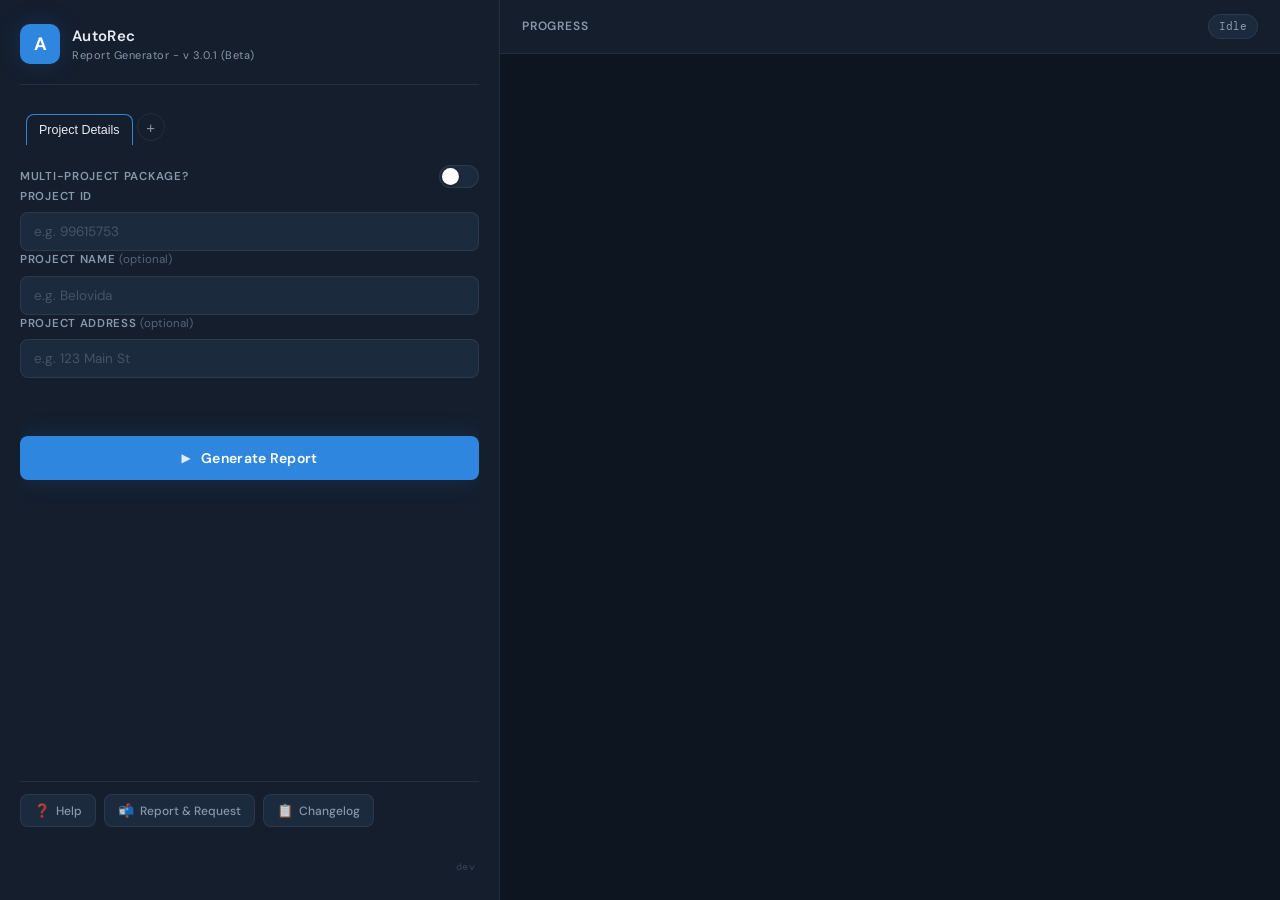
==== web/landing/templates/index.html @ 10f7d0a0 "Upload files - pt1 - V3 beta first deploy" ====
<!-- This is index.html -->

<!DOCTYPE html>
<html lang="en">
<head>
    <title>AutoRec Report Generator v2.5.0</title>
    <link rel="preconnect" href="https://fonts.googleapis.com">
    <link rel="preconnect" href="https://fonts.gstatic.com" crossorigin>
    <link href="https://fonts.googleapis.com/css2?family=DM+Sans:wght@300;400;500;600&family=DM+Mono:wght@400;500&display=swap" rel="stylesheet">
    <link rel="stylesheet" href="/static/style.css">
    <style>
        .field-hint {
            font-size: 11px;
            color: var(--muted);
            line-height: 1.5;
            margin-top: -2px;
        }

        /* ── Sidebar widened to accommodate tabs + measure fields ── */
        .sidebar.wide {
            width: 500px;
            min-width: 360px;
            overflow: hidden;
        }
        .sidebar.wide .brand,
        .sidebar.wide .util-btn-row,
        .sidebar.wide .dev-btn-wrap {
            flex-shrink: 0;
        }
        .sidebar.wide .form-card {
            flex: 1;
            min-height: 0;
            overflow-y: auto;
        }

        /* ── Tab strip ── */
        .tab-strip {
            flex-shrink: 0;
            min-height: 40px;
            position: sticky;
            top: 0;
            z-index: 5;
            display: flex;
            align-items: flex-end;
            gap: 4px;
            padding: 0 6px;
            overflow-x: auto;
            scrollbar-width: thin;
        }
        .tab {
            flex-shrink: 0;
            display: inline-flex;
            align-items: center;
            gap: 6px;
            background: var(--surface-2);
            border: 1px solid var(--border);
            border-bottom: none;
            border-radius: 8px 8px 0 0;
            padding: 8px 12px;
            font-size: 12.5px;
            font-weight: 500;
            color: var(--muted);
            cursor: pointer;
            white-space: nowrap;
            transition: background 0.15s, color 0.15s;
        }
        .tab:hover { color: var(--text); }
        .tab.active {
            background: var(--surface-1, #fff0);
            color: var(--text);
            border-color: var(--accent);
            border-bottom: 1px solid transparent;
            margin-bottom: -1px;
        }
        .tab-close {
            display: inline-flex;
            align-items: center;
            justify-content: center;
            width: 14px;
            height: 14px;
            border-radius: 50%;
            font-size: 10px;
            opacity: 0.6;
        }
        .tab-close:hover { opacity: 1; background: rgba(255,255,255,0.15); }
        .tab-add {
            display: inline-flex;
            align-items: center;
            justify-content: center;
            width: 28px;
            height: 28px;
            margin-bottom: 4px;
            border-radius: 50%;
            border: 1px solid var(--border);
            background: transparent;
            color: var(--muted);
            font-size: 15px;
            cursor: pointer;
            flex-shrink: 0;
            transition: background 0.15s, color 0.15s;
        }
        .tab-add:hover { background: var(--surface-2); color: var(--text); }

        /* ── Tab panels ── */
        .tab-panel { display: none; }
        .tab-panel.active { display: block; }

        /* ── Minimalist toggle switch (settings-style) ── */
        .field-group.switch-group {
            flex-direction: row;
            align-items: center;
            justify-content: space-between;
            gap: 14px;
        }
        .switch-group-text {
            display: flex;
            flex-direction: column;
            gap: 3px;
            min-width: 0;
        }
        .switch {
            position: relative;
            display: inline-block;
            width: 40px;
            height: 23px;
            flex-shrink: 0;
        }
        .switch input {
            opacity: 0;
            width: 0;
            height: 0;
            position: absolute;
        }
        .switch-slider {
            position: absolute;
            inset: 0;
            background: var(--surface-2);
            border: 1px solid var(--border);
            border-radius: 24px;
            cursor: pointer;
            transition: background 0.2s ease, border-color 0.2s ease;
        }
        .switch-slider::before {
            content: "";
            position: absolute;
            height: 17px;
            width: 17px;
            left: 2px;
            top: 2px;
            background: #fff;
            border-radius: 50%;
            transition: transform 0.2s cubic-bezier(.4,0,.2,1);
            box-shadow: 0 1px 3px rgba(0,0,0,0.35);
        }
        .switch input:checked + .switch-slider {
            background: var(--accent);
            border-color: var(--accent);
        }
        .switch input:checked + .switch-slider::before {
            transform: translateX(17px);
        }
        .switch input:focus-visible + .switch-slider {
            box-shadow: 0 0 0 3px rgba(46,134,222,0.25);
        }

        .measure-select {
            width: 100%;
        }
        .measure-fields {
            margin-top: 4px;
            padding-top: 10px;
            border-top: 1px dashed var(--border);
        }
        .coming-soon {
            font-size: 13px;
            color: var(--muted);
            padding: 10px 0;
        }

        /* ── Tag Builder (generic, used by any tag-builder container) ── */
        .tag-builder {
            display: flex;
            flex-wrap: wrap;
            align-items: center;
            gap: 7px;
            background: var(--surface-2);
            border: 1px solid var(--border);
            border-radius: var(--radius-sm);
            padding: 8px 10px;
            min-height: 42px;
            cursor: text;
            transition: border-color 0.2s, box-shadow 0.2s;
        }
        .tag-builder:focus-within {
            border-color: var(--accent);
            box-shadow: 0 0 0 3px rgba(46,134,222,0.15);
        }
        .tag-input {
            background: transparent;
            border: none;
            outline: none;
            color: var(--text);
            font-family: var(--font-main);
            font-size: 13.5px;
            flex: 1;
            min-width: 140px;
            padding: 2px 2px;
        }
        .tag-input::placeholder { color: #445566; }

        /* Pills */
        .tag-pill {
            display: inline-flex;
            align-items: center;
            gap: 5px;
            background: rgba(155, 89, 182, 0.18);
            border: 1px solid rgba(155, 89, 182, 0.4);
            color: #c39bd3;
            font-size: 12px;
            font-weight: 500;
            padding: 3px 9px 3px 10px;
            border-radius: 20px;
            white-space: nowrap;
            user-select: none;
            transition: background 0.15s, border-color 0.15s;
        }
        .tag-pill:hover {
            background: rgba(155, 89, 182, 0.28);
            border-color: rgba(155, 89, 182, 0.65);
        }
        .tag-pill-x {
            display: inline-flex;
            align-items: center;
            justify-content: center;
            width: 14px;
            height: 14px;
            border-radius: 50%;
            font-size: 11px;
            line-height: 1;
            color: #a569bd;
            cursor: pointer;
            opacity: 0;
            transition: opacity 0.15s, background 0.15s, color 0.15s;
            flex-shrink: 0;
        }
        .tag-pill:hover .tag-pill-x {
            opacity: 1;
        }
        .tag-pill-x:hover {
            background: rgba(155, 89, 182, 0.5);
            color: #f0e0f8;
        }

        /* ── Multi-project package ── */
        .project-pairs-wrap {
            margin-top: 4px;
        }
        .project-pairs-grid {
            display: grid;
            grid-template-columns: 1fr 1fr;
            gap: 8px 10px;
            margin-bottom: 8px;
        }
        .project-pairs-header {
            display: contents;
        }
        .project-pairs-header span {
            font-size: 11px;
            font-weight: 500;
            color: var(--muted);
            text-transform: uppercase;
            letter-spacing: 0.04em;
        }
        .project-pair-row {
            display: contents;
        }
        #projectPairRows {
            display: contents;
        }
        .project-pair-row .field-input {
            width: 100%;
        }
        .add-project-btn {
            width: 100%;
            margin-top: 4px;
            padding: 8px 12px;
            font-size: 12.5px;
            font-weight: 500;
            color: var(--muted);
            background: transparent;
            border: 1px dashed var(--border);
            border-radius: var(--radius-sm);
            cursor: pointer;
            transition: background 0.15s, color 0.15s, border-color 0.15s;
        }
        .add-project-btn:hover {
            background: var(--surface-2);
            color: var(--text);
            border-color: var(--accent);
        }
        .project-checklist {
            display: flex;
            flex-direction: column;
            gap: 6px;
            margin-top: 6px;
        }
        .project-checklist label {
            display: flex;
            align-items: center;
            gap: 8px;
            font-size: 13px;
            color: var(--text);
            cursor: pointer;
        }
        .applicable-projects-section {
            margin-top: 12px;
            padding-top: 12px;
            border-top: 1px dashed var(--border);
        }
    </style>
</head>
<body>

<div class="app-shell">

    <!-- SIDEBAR -->
    <aside class="sidebar wide">
        <div class="brand">
            <div class="brand-icon">A</div>
            <div class="brand-text">
                <span class="brand-name">AutoRec</span>
                <span class="brand-sub">Report Generator - v 3.0.1 (Beta)</span>
            </div>
        </div>

        <!-- TAB STRIP -->
        <div class="tab-strip" id="tabStrip">
            <button class="tab active" id="projectTab" data-tab-id="project">
                <span class="tab-label">Project Details</span>
            </button>
            <!-- measure tabs injected here by tab-manager.js -->
            <button class="tab-add" id="tabAddBtn" title="Add another measure">+</button>
        </div>

        <div class="form-card">
            <div class="tab-panels" id="tabPanels">

                <!-- Project Details panel (fixed) -->
                <div class="tab-panel active" id="panel-project">
                    <div class="field-group switch-group">
                        <span class="field-label">Multi-project package?</span>
                        <label class="switch">
                            <input type="checkbox" id="switch-multiProject" class="switch-input" data-group="multiProject" />
                            <span class="switch-slider"></span>
                        </label>
                        <button type="button" class="toggle active" data-group="multiProject" data-value="No" hidden tabindex="-1"></button>
                        <button type="button" class="toggle" data-group="multiProject" data-value="Yes" hidden tabindex="-1"></button>
                    </div>
                    <div class="field-group" id="projectIdGroup">
                        <label class="field-label">Project ID</label>
                        <input id="projectId" class="field-input" placeholder="e.g. 99615753" autocomplete="off" />
                    </div>
                    <div class="field-group">
                        <label class="field-label" id="projectNameLabel">Project Name <span class="optional">(optional)</span></label>
                        <input id="projectName" class="field-input" placeholder="e.g. Belovida" autocomplete="off" />
                    </div>
                    <div class="field-group">
                        <label class="field-label">Project Address <span class="optional">(optional)</span></label>
                        <input id="projectAddress" class="field-input" placeholder="e.g. 123 Main St" autocomplete="off" />
                    </div>
                    <div class="project-pairs-wrap" id="projectPairsWrap" style="display:none;">
                        <div class="project-pairs-grid" id="projectPairsGrid">
                            <div class="project-pairs-header">
                                <span>Project ID</span>
                                <span>Project Nickname</span>
                            </div>
                            <div id="projectPairRows"></div>
                        </div>
                        <button type="button" class="add-project-btn" id="addProjectBtn">+ Add New Project</button>
                    </div>
                </div>

                <!-- measure tab panels injected here by tab-manager.js -->
            </div>

            <div id="error" class="error-msg" aria-live="polite"></div>

            <button id="generateBtn" class="generate-btn">
                <span class="btn-icon">▶</span>
                <span class="btn-label">Generate Report</span>
            </button>

        </div>
        <div class="util-btn-row">
            <button class="util-btn" id="helpBtn">
                <span class="util-icon">❓</span> Help
            </button>
            <button class="util-btn" id="rnrBtn">
                <span class="util-icon">📬</span> Report &amp; Request
            </button>
            <button class="util-btn" id="changelogBtn">
                <span class="util-icon">📋</span> Changelog
            </button>
        </div>
        <div class="dev-btn-wrap">
            <button class="dev-btn" id="devBtn">dev</button>
        </div>
    </aside>

    <!-- MAIN PANEL -->
    <main class="main-panel">
        <div class="terminal-header">
            <span class="terminal-title">Progress</span>
            <span class="terminal-status" id="terminalStatus">Idle</span>
        </div>
        <pre id="terminal" class="terminal"></pre>

        <div id="reportActions" class="report-actions" style="display:none;">
            <button class="action-btn primary" id="openReportBtn">
                ↗ Open Report
            </button>
        </div>
    </main>

</div>

<!-- ============================================================
     OVERLAY HTML
     ============================================================ -->

<!-- ════════════════════════════════════════
     HELP OVERLAY
     ════════════════════════════════════════ -->
<div class="overlay-backdrop" id="helpOverlay">
    <div class="overlay-panel">
        <div class="overlay-header">
            <button class="overlay-back-btn" id="helpBackBtn" style="display:none;" title="Back">&#8592;</button>
            <span class="overlay-title" id="helpTitle">Help</span>
            <button class="overlay-close-btn" id="helpCloseBtn" title="Close">&#x2715;</button>
        </div>
        <div class="overlay-body">

            <!-- Screen 0: Hub -->
            <div class="overlay-screen active" id="helpHub">
                <div class="hub-btn-grid">
                    <button class="hub-btn" id="goFaqBtn">
                        <div class="hub-btn-icon">💬</div>
                        <div class="hub-btn-label">Frequently Asked Questions</div>
                        <div class="hub-btn-desc">Quick answers to the most common questions about this tool.</div>
                    </button>
                    <button class="hub-btn" id="goHowToBtn">
                        <div class="hub-btn-icon">🖼</div>
                        <div class="hub-btn-label">How to Use This Program</div>
                        <div class="hub-btn-desc">A visual step-by-step walkthrough with example screenshots.</div>
                    </button>
                </div>
            </div>

            <!-- Screen 1: FAQ -->
            <div class="overlay-screen" id="helpFaq">
                <div id="faqList"></div>
                <div class="faq-footer-note">
                    Still have questions? Check the How-To walkthrough, it answers a lot of edge cases. If you're still struggling, use the <strong>Report &amp; Request</strong> button to report the issue, or contact me directly at kylieblusinc@gmail.com.
                </div>
            </div>

            <!-- Screen 2: How To -->
            <div class="overlay-screen" id="helpHowTo">
                <div class="carousel-wrap">
                    <div class="carousel-track" id="carouselTrack"></div>
                </div>
                <div class="carousel-arrow-row">
                    <button class="carousel-arrow" id="carouselPrev">&#8592;</button>
                    <div class="carousel-dots" id="carouselDots"></div>
                    <button class="carousel-arrow" id="carouselNext">&#8594;</button>
                </div>
            </div>

        </div>
    </div>
</div>


<!-- ════════════════════════════════════════
     REPORT & REQUEST OVERLAY
     ════════════════════════════════════════ -->
<div class="overlay-backdrop" id="rnrOverlay">
    <div class="overlay-panel">
        <div class="overlay-header">
            <span class="overlay-title">Report &amp; Request</span>
            <button class="overlay-close-btn" id="rnrCloseBtn" title="Close">&#x2715;</button>
        </div>
        <div class="overlay-body">

            <!-- Normal form screen -->
            <div class="overlay-screen active" id="rnrForm">
                <p class="rnr-intro">
                    Found a bug, have a feature request, or want to share feedback? Fill out the form below and I'll check it out. Please be as descriptive as possible — the more context you provide, the faster I can get it taken care of.
                </p>
                <textarea class="rnr-textarea" id="rnrMessage" placeholder="Describe the issue or request in detail…"></textarea>
                <div class="rnr-bottom-row">
                    <input class="rnr-submitter field-input" id="rnrSubmitter" placeholder="Submitted by:" autocomplete="off" />
                    <button class="rnr-submit-btn" id="rnrSubmitBtn">Submit</button>
                </div>
                <div class="rnr-error" id="rnrError"></div>
                <p class="rnr-fine-print">If you want to get ahold of me faster or send additional context like screenshots, shoot me an email at kylieblusinc@gmail.com</p>
            </div>

            <!-- Success screen -->
            <div class="overlay-screen" id="rnrSuccess">
                <div class="rnr-success-msg">
                    <div class="rnr-success-icon">✅</div>
                    <div class="rnr-success-text">Submission received!</div>
                    <div class="rnr-success-sub">Your report has been logged. Thanks for taking the time to reach out.</div>
                </div>
            </div>

        </div>
    </div>
</div>


<!-- ════════════════════════════════════════
     CHANGELOG OVERLAY
     ════════════════════════════════════════ -->
<div class="overlay-backdrop" id="changelogOverlay">
    <div class="overlay-panel">
        <div class="overlay-header">
            <span class="overlay-title">📋 Changelog</span>
            <button class="overlay-close-btn" id="changelogCloseBtn" title="Close">&#x2715;</button>
        </div>
        <div class="overlay-body">
            <div id="changelogContent" class="changelog-body">Loading…</div>
        </div>
    </div>
</div>


<!-- ════════════════════════════════════════
     DEV ACCESS OVERLAY
     ════════════════════════════════════════ -->
<div class="overlay-backdrop" id="devOverlay">
    <div class="overlay-panel">
        <div class="overlay-header">
            <button class="overlay-back-btn" id="devBackBtn" style="display:none;" title="Back">&#8592;</button>
            <span class="overlay-title" id="devTitle">Developer Access</span>
            <button class="overlay-close-btn" id="devCloseBtn" title="Close">&#x2715;</button>
        </div>
        <div class="overlay-body">

            <!-- Screen 0: Password -->
            <div class="overlay-screen active" id="devPwScreen">
                <div class="dev-pw-wrap">
                    <p class="dev-pw-label">This area is for developer use. Enter the developer password to continue.</p>
                    <div class="dev-pw-row">
                        <input type="password" class="dev-pw-input" id="devPwInput" placeholder="••••••••" autocomplete="off" />
                        <button class="dev-pw-btn" id="devPwSubmit">Unlock</button>
                    </div>
                    <div class="dev-pw-error" id="devPwError"></div>
                </div>
            </div>

            <!-- Screen 1: Hub -->
            <div class="overlay-screen" id="devHub">
                <div class="dev-hub-grid">
                    <button class="hub-btn" id="goUsageLogsBtn">
                        <div class="hub-btn-icon">📈</div>
                        <div class="hub-btn-label">Usage Logs</div>
                        <div class="hub-btn-desc">View and edit the application usage log file.</div>
                    </button>
                    <button class="hub-btn" id="goDevRnrBtn">
                        <div class="hub-btn-icon">📬</div>
                        <div class="hub-btn-label">Reports &amp; Requests</div>
                        <div class="hub-btn-desc">View and edit all submitted user reports.</div>
                    </button>
                </div>
            </div>

            <!-- Screen 2: Usage Logs editor -->
            <div class="overlay-screen" id="devUsageLogs">
                <textarea class="dev-edit-area" id="devUsageLogsArea" spellcheck="false"></textarea>
                <div class="dev-save-note">Changes are saved to the server when you click Save or navigate away.</div>
                <div style="display:flex;align-items:center;margin-top:10px;">
                    <button class="dev-save-btn" id="devSaveUsage">Save</button>
                    <span class="dev-saved-flash" id="devSaveUsageFlash">Saved ✓</span>
                </div>
            </div>

            <!-- Screen 3: Reports & Requests editor -->
            <div class="overlay-screen" id="devRnrEditor">
                <textarea class="dev-edit-area" id="devRnrArea" spellcheck="false"></textarea>
                <div class="dev-save-note">Changes are saved to the server when you click Save or navigate away.</div>
                <div style="display:flex;align-items:center;margin-top:10px;">
                    <button class="dev-save-btn" id="devSaveRnr">Save</button>
                    <span class="dev-saved-flash" id="devSaveRnrFlash">Saved ✓</span>
                </div>
            </div>

        </div>
    </div>
</div>

<script src="scripts/constants/faq-data.js"></script>
<script src="scripts/constants/carousel-data.js"></script>
<script src="scripts/constants/dev-config.js"></script>
<script src="scripts/overlay-core.js"></script>
<script src="scripts/tag-builder.js"></script>
<script src="scripts/form-state.js"></script>
<script src="scripts/project-pairs.js"></script>
<script src="scripts/tab-manager.js"></script>
<script src="scripts/terminal.js"></script>
<script src="scripts/generate-report.js"></script>
<script src="scripts/help-overlay.js"></script>
<script src="scripts/rnr-overlay.js"></script>
<script src="scripts/changelog-overlay.js"></script>
<script src="scripts/dev-overlay.js"></script>

</body>
</html>
---- static/style.css ----
/* This is style.css */

/* ================================
   AQUAMIZER — DESIGN SYSTEM
   ================================ */

:root {
    --primary:    #0f1923;
    --primary-2:  #1a2d42;
    --accent:     #2e86de;
    --accent-dim: #1a5fa8;
    --success:    #10ac84;
    --danger:     #e74c3c;
    --warning:    #f39c12;
    --bg:         #0d1520;
    --surface:    #141e2d;
    --surface-2:  #1c2a3e;
    --border:     rgba(255,255,255,0.07);
    --text:       #e8edf4;
    --muted:      #8899aa;
    --font-main:  'DM Sans', system-ui, sans-serif;
    --font-mono:  'DM Mono', 'Courier New', monospace;
    --radius:     14px;
    --radius-sm:  8px;
    --shadow:     0 8px 32px rgba(0,0,0,0.4);
    --glow:       0 0 24px rgba(46,134,222,0.18);
}

*, *::before, *::after { box-sizing: border-box; margin: 0; padding: 0; }

html, body {
    height: 100%;
    font-family: var(--font-main);
    background: var(--bg);
    color: var(--text);
    font-size: 14px;
    line-height: 1.5;
    -webkit-font-smoothing: antialiased;
}

/* ================================
   APP SHELL
   ================================ */
.app-shell {
    display: flex;
    height: 100vh;
    overflow: hidden;
}

/* ================================
   SIDEBAR
   ================================ */
.sidebar {
    width: 340px;
    min-width: 300px;
    background: var(--surface);
    border-right: 1px solid var(--border);
    display: flex;
    flex-direction: column;
    overflow-y: auto;
    padding: 24px 20px;
    gap: 20px;
}

/* Brand */
.brand {
    display: flex;
    align-items: center;
    gap: 12px;
    padding-bottom: 20px;
    border-bottom: 1px solid var(--border);
}

.brand-icon {
    width: 40px; height: 40px;
    background: var(--accent);
    border-radius: 10px;
    display: flex; align-items: center; justify-content: center;
    font-size: 18px; font-weight: 700; color: white;
    box-shadow: var(--glow);
    flex-shrink: 0;
}

.brand-name {
    display: block;
    font-size: 15px;
    font-weight: 600;
    color: var(--text);
    letter-spacing: 0.3px;
}

.brand-sub {
    display: block;
    font-size: 11px;
    color: var(--muted);
    letter-spacing: 0.5px;
}

/* Form card */
.form-card {
    display: flex;
    flex-direction: column;
    gap: 18px;
    flex: 1;
}

/* Field groups */
.field-group {
    display: flex;
    flex-direction: column;
    gap: 7px;
}

.field-label {
    font-size: 11.5px;
    font-weight: 600;
    text-transform: uppercase;
    letter-spacing: 0.7px;
    color: var(--muted);
}

.optional {
    font-weight: 400;
    text-transform: none;
    letter-spacing: 0;
    color: #556677;
}

.field-input {
    background: var(--surface-2);
    border: 1px solid var(--border);
    border-radius: var(--radius-sm);
    color: var(--text);
    font-family: var(--font-main);
    font-size: 13.5px;
    padding: 10px 13px;
    outline: none;
    transition: border-color 0.2s, box-shadow 0.2s;
    width: 100%;
}

.field-input::placeholder { color: #445566; }

.field-input:focus {
    border-color: var(--accent);
    box-shadow: 0 0 0 3px rgba(46,134,222,0.15);
}

/* Toggle buttons */
.toggle-row {
    display: flex;
    gap: 8px;
    flex-wrap: wrap;
}

.toggle {
    padding: 8px 16px;
    border-radius: var(--radius-sm);
    border: 1px solid var(--border);
    background: var(--surface-2);
    color: var(--muted);
    cursor: pointer;
    font-family: var(--font-main);
    font-size: 13px;
    font-weight: 500;
    transition: all 0.18s ease;
    white-space: nowrap;
}

.toggle:hover {
    border-color: rgba(46,134,222,0.4);
    color: var(--text);
}

.toggle.active {
    background: var(--accent);
    border-color: var(--accent);
    color: white;
    box-shadow: var(--glow);
}

/* Bath grid */
.bath-grid {
    display: grid;
    grid-template-columns: 1fr 1fr;
    gap: 8px;
}

/* Error */
.error-msg {
    color: var(--danger);
    font-size: 12.5px;
    font-weight: 500;
    min-height: 18px;
}

/* Generate button */
.generate-btn {
    display: flex;
    align-items: center;
    justify-content: center;
    gap: 10px;
    width: 100%;
    padding: 13px;
    background: var(--accent);
    color: white;
    border: none;
    border-radius: var(--radius-sm);
    font-family: var(--font-main);
    font-size: 14px;
    font-weight: 600;
    cursor: pointer;
    transition: background 0.2s, transform 0.15s, box-shadow 0.2s;
    letter-spacing: 0.3px;
    margin-top: 4px;
    box-shadow: var(--glow);
}

.generate-btn:hover {
    background: var(--accent-dim);
    transform: translateY(-1px);
}

.generate-btn:active {
    transform: translateY(0);
}

.generate-btn:disabled {
    background: #2a3a4d;
    color: #556677;
    cursor: not-allowed;
    transform: none;
    box-shadow: none;
}

.btn-icon {
    font-size: 12px;
    opacity: 0.85;
}

/* ================================
   MAIN PANEL (TERMINAL)
   ================================ */
.main-panel {
    flex: 1;
    display: flex;
    flex-direction: column;
    background: var(--bg);
    overflow: hidden;
}

.terminal-header {
    display: flex;
    align-items: center;
    justify-content: space-between;
    padding: 14px 22px;
    background: var(--surface);
    border-bottom: 1px solid var(--border);
    flex-shrink: 0;
}

.terminal-title {
    font-size: 12px;
    font-weight: 600;
    text-transform: uppercase;
    letter-spacing: 0.8px;
    color: var(--muted);
}

.terminal-status {
    font-size: 11px;
    font-family: var(--font-mono);
    color: var(--muted);
    background: var(--surface-2);
    padding: 3px 10px;
    border-radius: 20px;
    border: 1px solid var(--border);
    transition: color 0.2s;
}

.terminal-status.running  { color: var(--warning); border-color: rgba(243,156,18,0.3); }
.terminal-status.success  { color: var(--success);  border-color: rgba(16,172,132,0.3); }
.terminal-status.error    { color: var(--danger);   border-color: rgba(231,76,60,0.3); }

.terminal {
    flex: 1;
    overflow-y: auto;
    padding: 20px 24px;
    font-family: var(--font-mono);
    font-size: 12.5px;
    line-height: 1.75;
    color: #a8c0d6;
    white-space: pre-wrap;
    word-break: break-word;
}

/* Colored terminal lines */
.terminal .line-error   { color: var(--danger); }
.terminal .line-success { color: var(--success); }
.terminal .line-warning { color: var(--warning); }
.terminal .line-section { color: var(--accent); font-weight: 500; }

/* Report actions bar */
.report-actions {
    padding: 16px 22px;
    background: var(--surface);
    border-top: 1px solid var(--border);
    display: flex;
    gap: 12px;
    flex-shrink: 0;
}

.action-btn {
    padding: 10px 22px;
    border-radius: var(--radius-sm);
    font-family: var(--font-main);
    font-size: 13px;
    font-weight: 600;
    border: none;
    cursor: pointer;
    transition: all 0.18s;
}

.action-btn.primary {
    background: var(--success);
    color: white;
}

.action-btn.primary:hover {
    background: #0d9472;
    transform: translateY(-1px);
}

/* ================================
   RESPONSIVE
   ================================ */
@media (max-width: 700px) {
    .app-shell { flex-direction: column; height: auto; }
    .sidebar { width: 100%; border-right: none; border-bottom: 1px solid var(--border); }
    .main-panel { height: 60vh; }
}

/* ================================
   OVERLAY SYSTEM — append to style.css
   ================================ */

/* Utility buttons row (bottom-left of sidebar) */
.util-btn-row {
    display: flex;
    gap: 8px;
    flex-wrap: wrap;
    padding-top: 12px;
    border-top: 1px solid var(--border);
    margin-top: auto;
}

.util-btn {
    padding: 7px 13px;
    border-radius: var(--radius-sm);
    border: 1px solid var(--border);
    background: var(--surface-2);
    color: var(--muted);
    cursor: pointer;
    font-family: var(--font-main);
    font-size: 12px;
    font-weight: 500;
    transition: all 0.18s ease;
    white-space: nowrap;
    display: flex;
    align-items: center;
    gap: 6px;
}

.util-btn:hover {
    border-color: rgba(46,134,222,0.4);
    color: var(--text);
    background: var(--primary-2);
}

.util-btn .util-icon {
    font-size: 13px;
    opacity: 0.8;
}

/* Dev access — subtle, tucked away */
.dev-btn-wrap {
    padding-top: 8px;
    text-align: right;
}

.dev-btn {
    background: none;
    border: none;
    color: #334455;
    font-family: var(--font-mono);
    font-size: 10px;
    cursor: pointer;
    padding: 2px 4px;
    border-radius: 4px;
    transition: color 0.2s;
    letter-spacing: 0.5px;
}

.dev-btn:hover {
    color: #556677;
}

/* ── Overlay backdrop ── */
.overlay-backdrop {
    position: fixed;
    inset: 0;
    background: rgba(5, 10, 18, 0.82);
    backdrop-filter: blur(6px);
    -webkit-backdrop-filter: blur(6px);
    z-index: 1000;
    display: flex;
    align-items: center;
    justify-content: center;
    opacity: 0;
    pointer-events: none;
    transition: opacity 0.22s ease;
}

.overlay-backdrop.open {
    opacity: 1;
    pointer-events: all;
}

/* ── Overlay panel ── */
.overlay-panel {
    background: var(--surface);
    border: 1px solid rgba(255,255,255,0.09);
    border-radius: 18px;
    box-shadow: 0 24px 80px rgba(0,0,0,0.6), var(--glow);
    width: 620px;
    max-width: calc(100vw - 32px);
    max-height: 82vh;
    display: flex;
    flex-direction: column;
    transform: translateY(18px) scale(0.97);
    transition: transform 0.24s cubic-bezier(.22,.68,0,1.2);
    overflow: hidden;
}

.overlay-backdrop.open .overlay-panel {
    transform: translateY(0) scale(1);
}

/* ── Overlay header ── */
.overlay-header {
    display: flex;
    align-items: center;
    padding: 18px 22px 14px;
    border-bottom: 1px solid var(--border);
    gap: 10px;
    flex-shrink: 0;
}

.overlay-back-btn {
    background: none;
    border: none;
    color: var(--muted);
    font-size: 18px;
    cursor: pointer;
    padding: 2px 6px;
    border-radius: 6px;
    line-height: 1;
    transition: color 0.15s, background 0.15s;
    flex-shrink: 0;
}

.overlay-back-btn:hover {
    color: var(--text);
    background: var(--surface-2);
}

.overlay-title {
    font-size: 15px;
    font-weight: 600;
    color: var(--text);
    flex: 1;
    letter-spacing: 0.2px;
}

.overlay-close-btn {
    background: none;
    border: none;
    color: var(--muted);
    font-size: 20px;
    cursor: pointer;
    padding: 2px 6px;
    border-radius: 6px;
    line-height: 1;
    transition: color 0.15s, background 0.15s;
    flex-shrink: 0;
}

.overlay-close-btn:hover {
    color: var(--danger);
    background: rgba(231,76,60,0.1);
}

/* ── Overlay body ── */
.overlay-body {
    flex: 1;
    overflow-y: auto;
    padding: 24px 24px;
}

.overlay-body::-webkit-scrollbar { width: 5px; }
.overlay-body::-webkit-scrollbar-track { background: transparent; }
.overlay-body::-webkit-scrollbar-thumb { background: var(--border); border-radius: 4px; }

/* ── Overlay footer ── */
.overlay-footer {
    padding: 12px 22px 16px;
    border-top: 1px solid var(--border);
    flex-shrink: 0;
}

/* ── Overlay "screen" pages (shown/hidden) ── */
.overlay-screen {
    display: none;
}
.overlay-screen.active {
    display: block;
}

/* ── Big selection buttons (Help hub) ── */
.hub-btn-grid {
    display: grid;
    grid-template-columns: 1fr 1fr;
    gap: 14px;
    margin-top: 4px;
}

.hub-btn {
    background: var(--surface-2);
    border: 1px solid var(--border);
    border-radius: 12px;
    padding: 22px 18px;
    cursor: pointer;
    font-family: var(--font-main);
    text-align: left;
    transition: all 0.18s ease;
    display: flex;
    flex-direction: column;
    gap: 8px;
}

.hub-btn:hover {
    border-color: rgba(46,134,222,0.45);
    background: var(--primary-2);
    transform: translateY(-2px);
    box-shadow: 0 8px 24px rgba(0,0,0,0.3);
}

.hub-btn-icon {
    font-size: 26px;
    line-height: 1;
}

.hub-btn-label {
    font-size: 14px;
    font-weight: 600;
    color: var(--text);
}

.hub-btn-desc {
    font-size: 11.5px;
    color: var(--muted);
    line-height: 1.5;
}

/* ── FAQ accordion ── */
.faq-item {
    border: 1px solid var(--border);
    border-radius: var(--radius-sm);
    margin-bottom: 8px;
    overflow: hidden;
    transition: border-color 0.15s;
}

.faq-item.open {
    border-color: rgba(46,134,222,0.35);
}

.faq-question {
    width: 100%;
    background: var(--surface-2);
    border: none;
    color: var(--text);
    font-family: var(--font-main);
    font-size: 13.5px;
    font-weight: 500;
    text-align: left;
    padding: 13px 16px;
    cursor: pointer;
    display: flex;
    justify-content: space-between;
    align-items: center;
    gap: 12px;
    transition: background 0.15s;
}

.faq-question:hover { background: var(--primary-2); }

.faq-chevron {
    font-size: 11px;
    color: var(--muted);
    transition: transform 0.2s;
    flex-shrink: 0;
}

.faq-item.open .faq-chevron {
    transform: rotate(180deg);
}

.faq-answer {
    font-size: 13px;
    color: var(--muted);
    line-height: 1.65;
    padding: 0 16px;
    max-height: 0;
    overflow: hidden;
    transition: max-height 0.25s ease, padding 0.2s;
}

.faq-item.open .faq-answer {
    padding: 12px 16px 14px;
    max-height: 300px;
}

.faq-footer-note {
    margin-top: 20px;
    font-size: 12px;
    color: var(--muted);
    line-height: 1.6;
    padding: 14px 16px;
    background: var(--surface-2);
    border-radius: var(--radius-sm);
    border: 1px solid var(--border);
}

/* ── Photo carousel ── */
.carousel-wrap {
    position: relative;
    width: 100%;
    aspect-ratio: 16/10;
    background: #0a1018;
    border-radius: 10px;
    overflow: hidden;
    border: 1px solid var(--border);
}

.carousel-track {
    display: flex;
    height: 100%;
    transition: transform 0.35s cubic-bezier(.4,0,.2,1);
}

.carousel-slide {
    flex-shrink: 0;
    width: 100%;
    height: 100%;
    display: flex;
    align-items: center;
    justify-content: center;
    background: var(--surface-2);
    font-size: 13px;
    color: var(--muted);
    flex-direction: column;
    gap: 10px;
    position: relative;
}

.carousel-slide img {
    width: 100%;
    height: 100%;
    object-fit: contain;
}

.carousel-slide-label {
    position: absolute;
    bottom: 10px;
    left: 50%;
    transform: translateX(-50%);
    background: rgba(0,0,0,0.55);
    color: #cdd8e8;
    font-size: 11px;
    padding: 4px 12px;
    border-radius: 20px;
    backdrop-filter: blur(4px);
    white-space: nowrap;
}

/* Arrows — outside the image area */
.carousel-arrow-row {
    display: flex;
    justify-content: space-between;
    align-items: center;
    margin-top: 12px;
    padding: 0 2px;
}

.carousel-arrow {
    background: var(--surface-2);
    border: 1px solid var(--border);
    color: var(--text);
    width: 36px; height: 36px;
    border-radius: 50%;
    font-size: 16px;
    cursor: pointer;
    display: flex; align-items: center; justify-content: center;
    transition: all 0.15s;
    flex-shrink: 0;
}

.carousel-arrow:hover {
    background: var(--accent);
    border-color: var(--accent);
    box-shadow: var(--glow);
}

.carousel-dots {
    display: flex;
    gap: 6px;
    align-items: center;
}

.carousel-dot {
    width: 7px; height: 7px;
    border-radius: 50%;
    background: var(--border);
    transition: background 0.2s, transform 0.2s;
    cursor: pointer;
}

.carousel-dot.active {
    background: var(--accent);
    transform: scale(1.25);
}

/* ── Report & Request ── */
.rnr-intro {
    font-size: 13px;
    color: var(--muted);
    line-height: 1.65;
    margin-bottom: 18px;
}

.rnr-textarea {
    width: 100%;
    min-height: 160px;
    background: var(--surface-2);
    border: 1px solid var(--border);
    border-radius: var(--radius-sm);
    color: var(--text);
    font-family: var(--font-main);
    font-size: 13px;
    padding: 12px 14px;
    resize: none;
    outline: none;
    transition: border-color 0.2s, box-shadow 0.2s;
    line-height: 1.6;
    overflow-y: auto;
}

.rnr-textarea:focus {
    border-color: var(--accent);
    box-shadow: 0 0 0 3px rgba(46,134,222,0.13);
}

.rnr-textarea::placeholder { color: #445566; }

.rnr-bottom-row {
    display: flex;
    align-items: center;
    gap: 10px;
    margin-top: 12px;
}

.rnr-submitter {
    flex: 1;
    background: var(--surface-2);
    border: 1px solid var(--border);
    border-radius: var(--radius-sm);
    color: var(--text);
    font-family: var(--font-main);
    font-size: 13px;
    padding: 10px 13px;
    outline: none;
    transition: border-color 0.2s, box-shadow 0.2s;
}

.rnr-submitter:focus {
    border-color: var(--accent);
    box-shadow: 0 0 0 3px rgba(46,134,222,0.13);
}

.rnr-submitter::placeholder { color: #445566; }

.rnr-submit-btn {
    padding: 10px 22px;
    background: var(--accent);
    border: none;
    border-radius: var(--radius-sm);
    color: white;
    font-family: var(--font-main);
    font-size: 13px;
    font-weight: 600;
    cursor: pointer;
    transition: background 0.18s, transform 0.15s;
    white-space: nowrap;
    box-shadow: var(--glow);
}

.rnr-submit-btn:hover {
    background: var(--accent-dim);
    transform: translateY(-1px);
}

.rnr-error {
    color: var(--danger);
    font-size: 12px;
    font-weight: 500;
    margin-top: 8px;
    min-height: 18px;
}

.rnr-fine-print {
    margin-top: 18px;
    font-size: 11px;
    color: #445566;
    line-height: 1.5;
}

.rnr-success-msg {
    text-align: center;
    padding: 32px 16px;
}

.rnr-success-icon {
    font-size: 40px;
    margin-bottom: 14px;
}

.rnr-success-text {
    font-size: 16px;
    font-weight: 600;
    color: var(--success);
    margin-bottom: 8px;
}

.rnr-success-sub {
    font-size: 13px;
    color: var(--muted);
}

/* ── Changelog ── */
.changelog-body {
    font-family: var(--font-mono);
    font-size: 12px;
    color: #a8c0d6;
    line-height: 1.8;
    white-space: pre-wrap;
    word-break: break-word;
}

.changelog-empty {
    font-size: 13px;
    color: var(--muted);
    text-align: center;
    padding: 32px;
}

/* ── Dev Access ── */
.dev-pw-wrap {
    display: flex;
    flex-direction: column;
    gap: 16px;
    padding: 8px 0;
}

.dev-pw-label {
    font-size: 13px;
    color: var(--muted);
    line-height: 1.6;
}

.dev-pw-row {
    display: flex;
    gap: 10px;
}

.dev-pw-input {
    flex: 1;
    background: var(--surface-2);
    border: 1px solid var(--border);
    border-radius: var(--radius-sm);
    color: var(--text);
    font-family: var(--font-mono);
    font-size: 14px;
    padding: 10px 13px;
    outline: none;
    transition: border-color 0.2s, box-shadow 0.2s;
    letter-spacing: 2px;
}

.dev-pw-input:focus {
    border-color: var(--accent);
    box-shadow: 0 0 0 3px rgba(46,134,222,0.13);
}

.dev-pw-btn {
    padding: 10px 20px;
    background: var(--accent);
    border: none;
    border-radius: var(--radius-sm);
    color: white;
    font-family: var(--font-main);
    font-size: 13px;
    font-weight: 600;
    cursor: pointer;
    transition: background 0.18s;
}

.dev-pw-btn:hover { background: var(--accent-dim); }

.dev-pw-error {
    color: var(--danger);
    font-size: 12px;
    font-weight: 500;
    min-height: 18px;
}

.dev-hub-grid {
    display: grid;
    grid-template-columns: 1fr 1fr;
    gap: 14px;
    margin-top: 4px;
}

/* Editable text area for dev content */
.dev-edit-area {
    width: 100%;
    min-height: 320px;
    background: var(--surface-2);
    border: 1px solid var(--border);
    border-radius: var(--radius-sm);
    color: #a8c0d6;
    font-family: var(--font-mono);
    font-size: 12px;
    padding: 14px;
    resize: none;
    outline: none;
    line-height: 1.8;
    transition: border-color 0.2s;
}

.dev-edit-area:focus {
    border-color: var(--accent);
}

.dev-save-note {
    font-size: 11px;
    color: #445566;
    margin-top: 8px;
}

.dev-save-btn {
    margin-top: 10px;
    padding: 9px 20px;
    background: var(--success);
    border: none;
    border-radius: var(--radius-sm);
    color: white;
    font-family: var(--font-main);
    font-size: 13px;
    font-weight: 600;
    cursor: pointer;
    transition: background 0.18s;
}

.dev-save-btn:hover { background: #0d9472; }

.dev-saved-flash {
    display: inline-block;
    margin-left: 10px;
    font-size: 12px;
    color: var(--success);
    opacity: 0;
    transition: opacity 0.3s;
}

.dev-saved-flash.show { opacity: 1; }

/* =========================================
   HOW-TO CAROUSEL — clean, conflict-free
   ========================================= */

/* 1. Expand the overlay panel when How-To is active */
#helpOverlay:has(#helpHowTo.active) .overlay-panel {
    width: 90vw;
    max-width: 1200px;
    height: 88vh;
    max-height: 88vh;
}

/* 2. When How-To is active, the overlay body must not scroll —
      the carousel manages its own space internally */
#helpOverlay:has(#helpHowTo.active) .overlay-body {
    overflow: hidden;
    padding: 0;
    display: flex;
    flex-direction: column;
}

/* 3. The screen itself fills the body and stacks vertically */
#helpHowTo.active {
    display: flex;
    flex-direction: column;
    height: 100%;
    min-height: 0;
}

/* 4. The carousel viewport: grows to fill available space,
      clips overflow so slides don't leak out */
#helpHowTo .carousel-wrap {
    flex: 1;
    min-height: 0;          /* critical — lets flex child shrink below content size */
    overflow: hidden;
    border-radius: 0;
    border: none;
    background: var(--bg);
    aspect-ratio: unset;
    position: relative;
}

/* 5. The sliding track fills the wrap exactly */
#helpHowTo .carousel-track {
    display: flex;
    height: 100%;
}

/* 6. Each slide fills the viewport, lays out as a column */
#helpHowTo .carousel-slide {
    flex-shrink: 0;
    width: 100%;
    height: 100%;
    display: flex;
    flex-direction: column;
    align-items: center;
    justify-content: flex-start;
    gap: 0;
    padding: 20px 32px 16px;
    overflow: hidden;
    background: var(--bg);
}

/* 7. The image: grows to fill all vertical space left after text.
      flex: 1 + min-height: 0 lets it shrink below its natural size.
      object-fit: contain keeps it sharp, uncropped, fully visible. */
#helpHowTo .carousel-slide img {
    flex: 1;
    min-height: 0;
    width: 100%;
    object-fit: contain;
    object-position: center;
    display: block;
    border-radius: 6px;
    margin-bottom: 14px;
}

/* 8. Text divs directly in the slide: never shrink, always full height */
#helpHowTo .carousel-slide > div {
    flex-shrink: 0;
    text-align: center;
    width: 100%;
}

/* 10. The step counter badge */
#helpHowTo .carousel-slide-label {
    position: static;
    transform: none;
    background: var(--surface-2);
    border: 1px solid var(--border);
    color: var(--muted);
    font-size: 11px;
    padding: 3px 12px;
    border-radius: 20px;
    backdrop-filter: none;
    flex-shrink: 0;
}

/* 11. Arrow row: fixed height at the bottom, never shrinks */
#helpHowTo .carousel-arrow-row {
    flex-shrink: 0;
    padding: 10px 24px 16px;
}
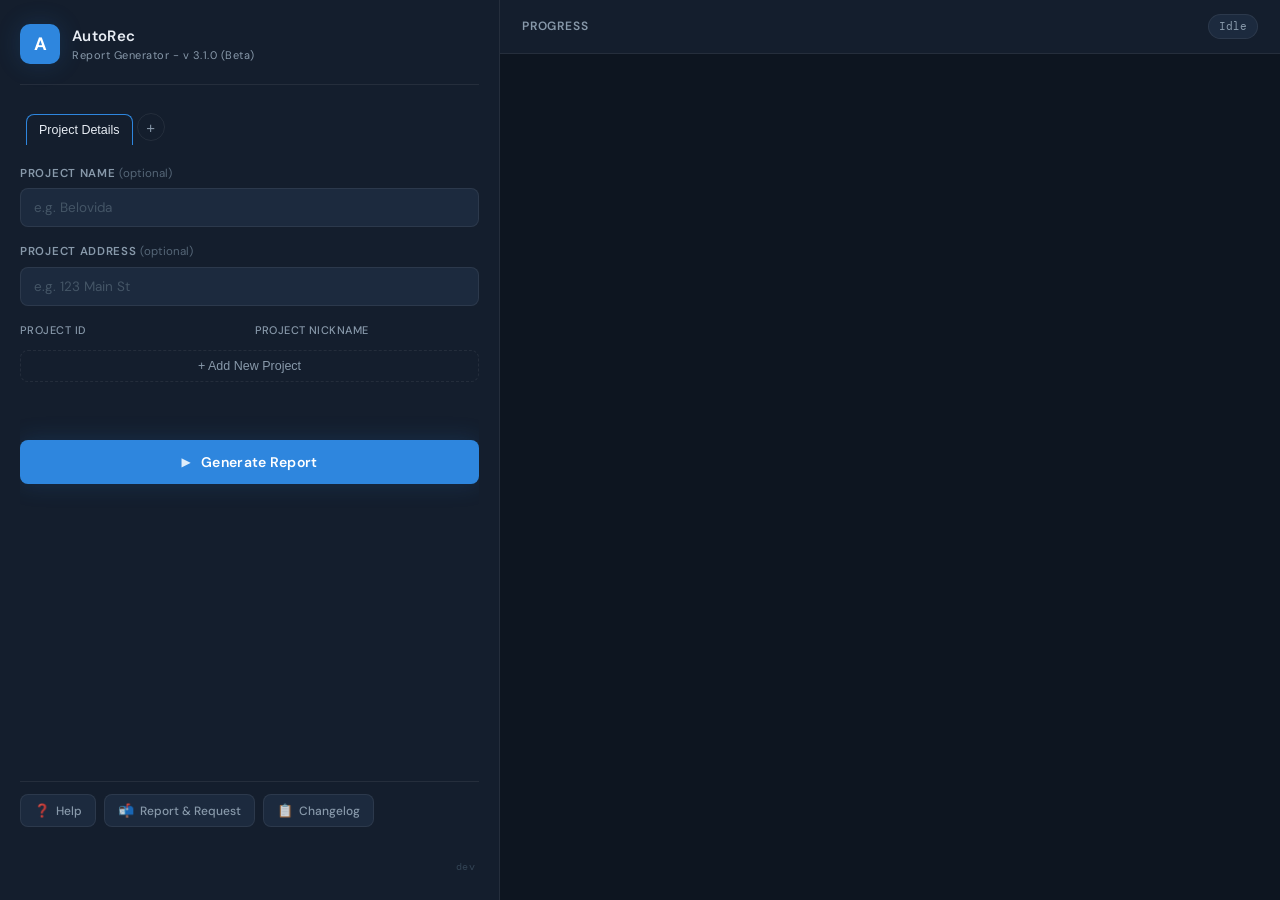
==== commit 31170c32: "Add files pt. 2 - V 3.1.0 Secondary Beta" ====
--- a/web/landing/templates/index.html
+++ b/web/landing/templates/index.html
@@ -13,14 +13,47 @@
             font-size: 11px;
             color: var(--muted);
             line-height: 1.5;
-            margin-top: -2px;
+            margin-top: 0;
+        }
+
+        .field-divider {
+            border-top: 1px solid var(--border);
+            margin: 4px 0 16px;
+        }
+
+        .tab-panel,
+        .measure-fields,
+        .measure-body {
+            display: flex;
+            flex-direction: column;
         }
 
         /* ── Sidebar widened to accommodate tabs + measure fields ── */
         .sidebar.wide {
-            width: 500px;
+            width: var(--sidebar-width, 500px);
             min-width: 360px;
+            max-width: 75vw;
+            flex-shrink: 0;
+            position: relative;
             overflow: hidden;
+        }
+        .sidebar-resize-handle {
+            position: absolute;
+            top: 0;
+            right: -3px;
+            width: 6px;
+            height: 100%;
+            cursor: col-resize;
+            z-index: 10;
+            touch-action: none;
+        }
+        .sidebar-resize-handle:hover,
+        body.sidebar-resizing .sidebar-resize-handle {
+            background: var(--accent);
+            opacity: 0.35;
+        }
+        @media (max-width: 900px) {
+            .sidebar-resize-handle { display: none; }
         }
         .sidebar.wide .brand,
         .sidebar.wide .util-btn-row,
@@ -115,7 +148,8 @@
         .switch-group-text {
             display: flex;
             flex-direction: column;
-            gap: 3px;
+            gap: 2px;
+            margin-bottom: 0;
             min-width: 0;
         }
         .switch {
@@ -177,6 +211,178 @@
             padding: 10px 0;
         }
 
+        /* ── User identity modal ── */
+        body.identity-locked { overflow: hidden; }
+        .identity-modal-backdrop {
+            display: none;
+            position: fixed;
+            inset: 0;
+            z-index: 9999;
+            background: rgba(10, 16, 28, 0.72);
+            align-items: center;
+            justify-content: center;
+            padding: 20px;
+        }
+        .identity-modal-backdrop.active { display: flex; }
+        .identity-modal {
+            width: 100%;
+            max-width: 400px;
+            background: var(--surface-1, #1a2230);
+            border: 1px solid var(--border);
+            border-radius: 14px;
+            padding: 28px 26px 22px;
+            box-shadow: 0 24px 60px rgba(0,0,0,0.45);
+        }
+        .identity-modal-title {
+            margin: 0 0 8px;
+            font-size: 18px;
+            font-weight: 600;
+        }
+        .identity-modal-sub {
+            margin: 0 0 16px;
+            font-size: 12.5px;
+            color: var(--muted);
+            line-height: 1.5;
+        }
+        .identity-modal-input { width: 100%; margin-bottom: 14px; }
+        .identity-quick-row {
+            display: flex;
+            align-items: center;
+            gap: 8px;
+            margin-bottom: 18px;
+            flex-wrap: wrap;
+        }
+        .identity-quick-label { font-size: 12px; color: var(--muted); }
+        .identity-quick-btn {
+            border: 1px solid var(--border);
+            background: var(--surface-2);
+            color: var(--text);
+            border-radius: 20px;
+            padding: 5px 14px;
+            font-size: 12.5px;
+            cursor: pointer;
+        }
+        .identity-quick-btn:hover { border-color: var(--accent); color: var(--accent); }
+        .identity-continue-btn { width: 100%; }
+        .identity-modal-note {
+            margin: 14px 0 0;
+            font-size: 11px;
+            color: var(--muted);
+            line-height: 1.45;
+            text-align: center;
+        }
+
+        /* ── Analytics dashboard (dev) ── */
+        .analytics-toolbar {
+            display: flex;
+            gap: 8px;
+            flex-wrap: wrap;
+            margin-bottom: 14px;
+        }
+        .analytics-select {
+            flex: 1;
+            min-width: 120px;
+            background: var(--surface-2);
+            border: 1px solid var(--border);
+            border-radius: 8px;
+            color: var(--text);
+            padding: 8px 10px;
+            font-size: 12.5px;
+        }
+        .analytics-overview {
+            display: grid;
+            grid-template-columns: repeat(auto-fill, minmax(140px, 1fr));
+            gap: 10px;
+            margin-bottom: 16px;
+        }
+        .analytics-card {
+            background: var(--surface-2);
+            border: 1px solid var(--border);
+            border-radius: 10px;
+            padding: 12px;
+        }
+        .analytics-card-label { font-size: 11px; color: var(--muted); margin-bottom: 4px; }
+        .analytics-card-value { font-size: 20px; font-weight: 600; }
+        .analytics-card-sub { font-size: 10.5px; color: var(--muted); margin-top: 2px; }
+        .analytics-table-wrap {
+            overflow: auto;
+            max-height: 340px;
+            border: 1px solid var(--border);
+            border-radius: 10px;
+        }
+        .analytics-table {
+            width: 100%;
+            border-collapse: collapse;
+            font-size: 12px;
+        }
+        .analytics-table th,
+        .analytics-table td {
+            padding: 8px 10px;
+            text-align: left;
+            border-bottom: 1px solid var(--border);
+            white-space: nowrap;
+        }
+        .analytics-table th {
+            position: sticky;
+            top: 0;
+            background: var(--surface-2);
+            font-weight: 600;
+            font-size: 11px;
+            color: var(--muted);
+        }
+        .analytics-run-row { cursor: pointer; }
+        .analytics-run-row:hover { background: rgba(46,134,222,0.08); }
+        .analytics-summary { max-width: 220px; overflow: hidden; text-overflow: ellipsis; }
+        .analytics-pill {
+            display: inline-block;
+            padding: 2px 8px;
+            border-radius: 10px;
+            background: rgba(46,134,222,0.15);
+            font-size: 10.5px;
+            text-transform: uppercase;
+        }
+        .analytics-status.ok { color: #10ac84; }
+        .analytics-status.err { color: #e74c3c; }
+        .analytics-empty, .analytics-error {
+            text-align: center;
+            padding: 24px;
+            color: var(--muted);
+        }
+        .analytics-run-detail {
+            display: none;
+            margin-top: 14px;
+            border: 1px solid var(--border);
+            border-radius: 10px;
+            overflow: hidden;
+        }
+        .analytics-run-detail.open { display: block; }
+        .analytics-detail-header {
+            display: flex;
+            justify-content: space-between;
+            align-items: center;
+            padding: 10px 12px;
+            background: var(--surface-2);
+            border-bottom: 1px solid var(--border);
+        }
+        .analytics-detail-close {
+            background: none;
+            border: none;
+            color: var(--muted);
+            cursor: pointer;
+            font-size: 14px;
+        }
+        .analytics-detail-json {
+            margin: 0;
+            padding: 12px;
+            max-height: 280px;
+            overflow: auto;
+            font-family: var(--font-mono, monospace);
+            font-size: 11px;
+            line-height: 1.45;
+            white-space: pre-wrap;
+            word-break: break-word;
+        }
+
         /* ── Tag Builder (generic, used by any tag-builder container) ── */
         .tag-builder {
             display: flex;
@@ -302,7 +508,6 @@
             display: flex;
             flex-direction: column;
             gap: 6px;
-            margin-top: 6px;
         }
         .project-checklist label {
             display: flex;
@@ -329,7 +534,7 @@
             <div class="brand-icon">A</div>
             <div class="brand-text">
                 <span class="brand-name">AutoRec</span>
-                <span class="brand-sub">Report Generator - v 3.0.1 (Beta)</span>
+                <span class="brand-sub">Report Generator - v 3.1.0 (Beta)</span>
             </div>
         </div>
 
@@ -347,7 +552,7 @@
 
                 <!-- Project Details panel (fixed) -->
                 <div class="tab-panel active" id="panel-project">
-                    <div class="field-group switch-group">
+                    <div class="field-group switch-group" style="display:none;">
                         <span class="field-label">Multi-project package?</span>
                         <label class="switch">
                             <input type="checkbox" id="switch-multiProject" class="switch-input" data-group="multiProject" />
@@ -356,19 +561,25 @@
                         <button type="button" class="toggle active" data-group="multiProject" data-value="No" hidden tabindex="-1"></button>
                         <button type="button" class="toggle" data-group="multiProject" data-value="Yes" hidden tabindex="-1"></button>
                     </div>
-                    <div class="field-group" id="projectIdGroup">
-                        <label class="field-label">Project ID</label>
+                    <div class="field-group" id="projectIdGroup" style="display:none;">
+                        <div class="field-heading">
+                            <label class="field-label">Project ID</label>
+                        </div>
                         <input id="projectId" class="field-input" placeholder="e.g. 99615753" autocomplete="off" />
                     </div>
                     <div class="field-group">
-                        <label class="field-label" id="projectNameLabel">Project Name <span class="optional">(optional)</span></label>
+                        <div class="field-heading">
+                            <label class="field-label" id="projectNameLabel">Project Name <span class="optional">(optional)</span></label>
+                        </div>
                         <input id="projectName" class="field-input" placeholder="e.g. Belovida" autocomplete="off" />
                     </div>
                     <div class="field-group">
-                        <label class="field-label">Project Address <span class="optional">(optional)</span></label>
+                        <div class="field-heading">
+                            <label class="field-label">Project Address <span class="optional">(optional)</span></label>
+                        </div>
                         <input id="projectAddress" class="field-input" placeholder="e.g. 123 Main St" autocomplete="off" />
                     </div>
-                    <div class="project-pairs-wrap" id="projectPairsWrap" style="display:none;">
+                    <div class="project-pairs-wrap" id="projectPairsWrap">
                         <div class="project-pairs-grid" id="projectPairsGrid">
                             <div class="project-pairs-header">
                                 <span>Project ID</span>
@@ -405,6 +616,7 @@
         <div class="dev-btn-wrap">
             <button class="dev-btn" id="devBtn">dev</button>
         </div>
+        <div class="sidebar-resize-handle" id="sidebarResizeHandle" title="Drag to resize"></div>
     </aside>
 
     <!-- MAIN PANEL -->
@@ -563,6 +775,11 @@
             <!-- Screen 1: Hub -->
             <div class="overlay-screen" id="devHub">
                 <div class="dev-hub-grid">
+                    <button class="hub-btn" id="goAnalyticsBtn">
+                        <div class="hub-btn-icon">📊</div>
+                        <div class="hub-btn-label">Usage Analytics</div>
+                        <div class="hub-btn-desc">Dashboard with per-run metrics, user filter, and run log.</div>
+                    </button>
                     <button class="hub-btn" id="goUsageLogsBtn">
                         <div class="hub-btn-icon">📈</div>
                         <div class="hub-btn-label">Usage Logs</div>
@@ -576,7 +793,41 @@
                 </div>
             </div>
 
-            <!-- Screen 2: Usage Logs editor -->
+            <!-- Screen 2: Analytics dashboard -->
+            <div class="overlay-screen" id="devAnalytics">
+                <div class="analytics-toolbar">
+                    <select id="analyticsUserFilter" class="analytics-select">
+                        <option value="">All users</option>
+                    </select>
+                    <select id="analyticsTypeFilter" class="analytics-select">
+                        <option value="">All types</option>
+                        <option value="report">Report only</option>
+                        <option value="pdf">PDF only</option>
+                    </select>
+                    <button type="button" class="dev-save-btn" id="analyticsRefreshBtn">Refresh</button>
+                </div>
+                <div id="analyticsOverview" class="analytics-overview"></div>
+                <div class="analytics-table-wrap">
+                    <table class="analytics-table">
+                        <thead>
+                            <tr>
+                                <th>Started</th>
+                                <th>User</th>
+                                <th>Type</th>
+                                <th>Project</th>
+                                <th>Summary</th>
+                                <th>Edits</th>
+                                <th>Status</th>
+                                <th>Duration</th>
+                            </tr>
+                        </thead>
+                        <tbody id="analyticsRunsBody"></tbody>
+                    </table>
+                </div>
+                <div id="analyticsRunDetail" class="analytics-run-detail"></div>
+            </div>
+
+            <!-- Screen 3: Usage Logs editor -->
             <div class="overlay-screen" id="devUsageLogs">
                 <textarea class="dev-edit-area" id="devUsageLogsArea" spellcheck="false"></textarea>
                 <div class="dev-save-note">Changes are saved to the server when you click Save or navigate away.</div>
@@ -586,7 +837,7 @@
                 </div>
             </div>
 
-            <!-- Screen 3: Reports & Requests editor -->
+            <!-- Screen 4: Reports & Requests editor -->
             <div class="overlay-screen" id="devRnrEditor">
                 <textarea class="dev-edit-area" id="devRnrArea" spellcheck="false"></textarea>
                 <div class="dev-save-note">Changes are saved to the server when you click Save or navigate away.</div>
@@ -600,6 +851,27 @@
     </div>
 </div>
 
+<!-- User identity modal -->
+<div class="identity-modal-backdrop" id="userIdentityModal">
+    <div class="identity-modal">
+        <h2 class="identity-modal-title">Who's using the tool?</h2>
+        <p class="identity-modal-sub">Enter your name so usage and preferences can be tracked for future presets.</p>
+        <input type="text" id="userIdentityInput" class="identity-modal-input field-input"
+               placeholder="Your name" autocomplete="name" spellcheck="false" />
+        <div class="identity-quick-row">
+            <span class="identity-quick-label">Quick pick:</span>
+            <button type="button" class="identity-quick-btn" data-user-quick="Alli">Alli</button>
+            <button type="button" class="identity-quick-btn" data-user-quick="Hana">Hana</button>
+        </div>
+        <button type="button" class="generate-btn identity-continue-btn" id="userIdentityContinue">
+            <span class="btn-label">Continue</span>
+        </button>
+        <p class="identity-modal-note">This helps improve the tool and eventually save your favorite settings. Data stays on this server.</p>
+    </div>
+</div>
+
+<script src="scripts/user-identity.js"></script>
+<script src="scripts/analytics-client.js"></script>
 <script src="scripts/constants/faq-data.js"></script>
 <script src="scripts/constants/carousel-data.js"></script>
 <script src="scripts/constants/dev-config.js"></script>
@@ -607,13 +879,16 @@
 <script src="scripts/tag-builder.js"></script>
 <script src="scripts/form-state.js"></script>
 <script src="scripts/project-pairs.js"></script>
+<script src="scripts/location-levels.js"></script>
 <script src="scripts/tab-manager.js"></script>
+<script src="scripts/sidebar-resize.js"></script>
 <script src="scripts/terminal.js"></script>
 <script src="scripts/generate-report.js"></script>
 <script src="scripts/help-overlay.js"></script>
 <script src="scripts/rnr-overlay.js"></script>
 <script src="scripts/changelog-overlay.js"></script>
 <script src="scripts/dev-overlay.js"></script>
+<script src="scripts/analytics-dashboard.js"></script>
 
 </body>
 </html>
--- a/static/style.css
+++ b/static/style.css
@@ -53,6 +53,7 @@
 .sidebar {
     width: 340px;
     min-width: 300px;
+    flex-shrink: 0;
     background: var(--surface);
     border-right: 1px solid var(--border);
     display: flex;
@@ -108,7 +109,19 @@
 .field-group {
     display: flex;
     flex-direction: column;
-    gap: 7px;
+    gap: 0;
+    margin-bottom: 16px;
+}
+
+.field-group:last-child {
+    margin-bottom: 0;
+}
+
+.field-heading {
+    display: flex;
+    flex-direction: column;
+    gap: 2px;
+    margin-bottom: 6px;
 }
 
 .field-label {
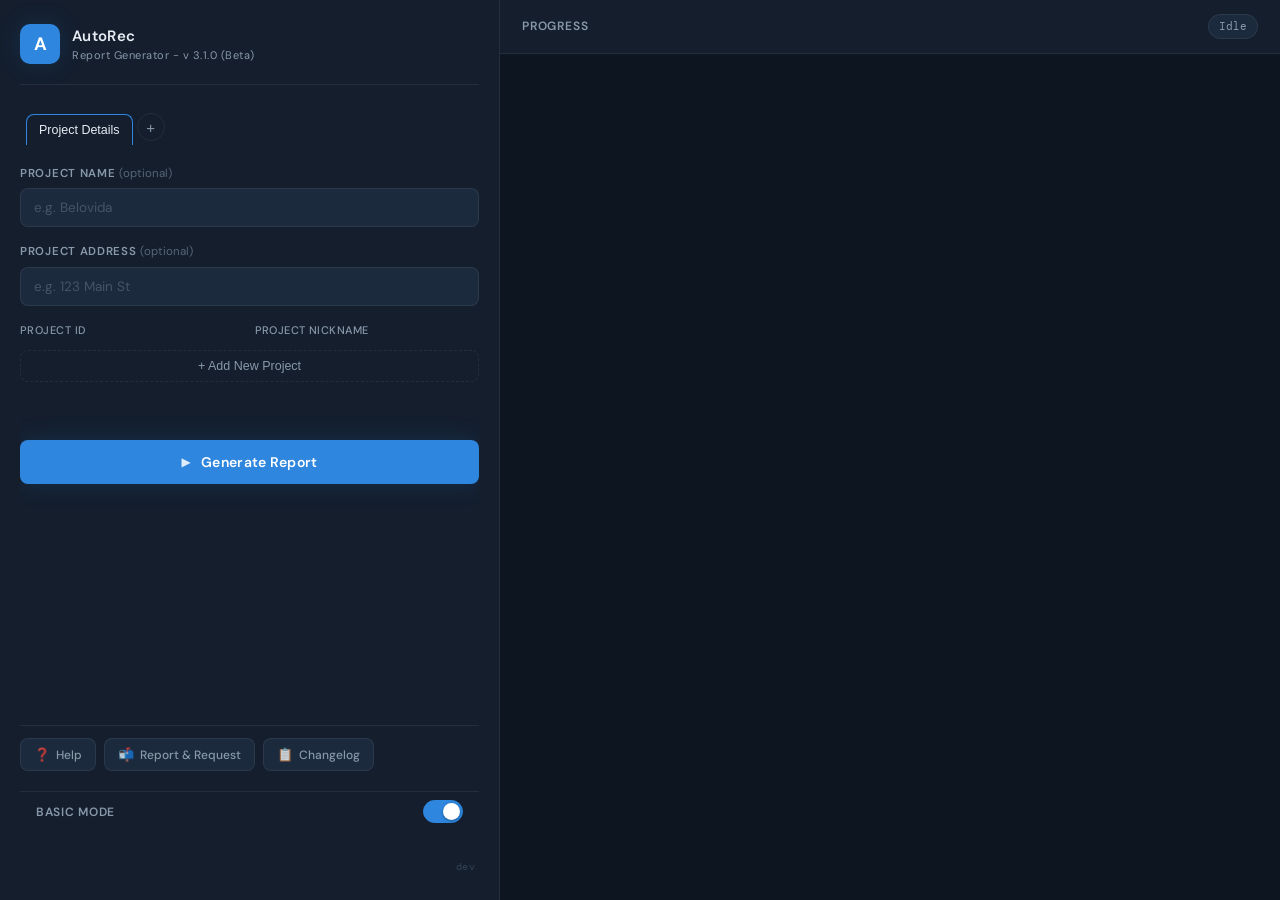
==== commit 54a30101: "Upgrades, People, Upgrades!" ====
--- a/web/landing/templates/index.html
+++ b/web/landing/templates/index.html
@@ -57,6 +57,7 @@
         }
         .sidebar.wide .brand,
         .sidebar.wide .util-btn-row,
+        .sidebar.wide .mode-toggle-row,
         .sidebar.wide .dev-btn-wrap {
             flex-shrink: 0;
         }
@@ -522,9 +523,65 @@
             padding-top: 12px;
             border-top: 1px dashed var(--border);
         }
+
+        /* ── Basic Mode ── */
+        body.basic-mode .basic-mode-hidden-field {
+            display: none !important;
+        }
+        .mode-toggle-row {
+            flex-shrink: 0;
+            display: flex;
+            align-items: center;
+            justify-content: space-between;
+            gap: 14px;
+            padding: 8px 16px 4px;
+            border-top: 1px solid var(--border);
+        }
+        .mode-toggle-row .field-label {
+            font-size: 12px;
+            color: var(--muted);
+            margin: 0;
+        }
+        .see-more-drawer {
+            margin: 8px 0 4px;
+        }
+        .basic-mode-drawer-anchor {
+            margin-top: 12px;
+            padding-top: 12px;
+            border-top: 1px dashed var(--border);
+        }
+        .see-more-drawer-summary {
+            display: flex;
+            align-items: center;
+            width: 100%;
+            padding: 8px 0;
+            border: none;
+            background: none;
+            font-size: 12.5px;
+            font-weight: 500;
+            color: var(--muted);
+            cursor: pointer;
+            text-align: left;
+            transition: color 0.15s;
+        }
+        .see-more-drawer-summary:hover {
+            color: var(--text);
+        }
+        .see-more-drawer-summary::before {
+            content: "▸";
+            display: inline-block;
+            margin-right: 6px;
+            transition: transform 0.15s;
+        }
+        .see-more-drawer.expanded .see-more-drawer-summary::before {
+            transform: rotate(90deg);
+        }
+        .see-more-drawer-content {
+            padding-top: 4px;
+        }
     </style>
 </head>
-<body>
+<body class="basic-mode">
 
 <div class="app-shell">
 
@@ -613,6 +670,13 @@
                 <span class="util-icon">📋</span> Changelog
             </button>
         </div>
+        <div class="mode-toggle-row">
+            <label class="field-label" for="basicModeToggle">Basic Mode</label>
+            <label class="switch">
+                <input type="checkbox" id="basicModeToggle" class="switch-input" checked />
+                <span class="switch-slider"></span>
+            </label>
+        </div>
         <div class="dev-btn-wrap">
             <button class="dev-btn" id="devBtn">dev</button>
         </div>
@@ -875,12 +939,14 @@
 <script src="scripts/constants/faq-data.js"></script>
 <script src="scripts/constants/carousel-data.js"></script>
 <script src="scripts/constants/dev-config.js"></script>
+<script src="scripts/constants/basic-mode-presets.js"></script>
 <script src="scripts/overlay-core.js"></script>
 <script src="scripts/tag-builder.js"></script>
 <script src="scripts/form-state.js"></script>
 <script src="scripts/project-pairs.js"></script>
 <script src="scripts/location-levels.js"></script>
 <script src="scripts/tab-manager.js"></script>
+<script src="scripts/basic-mode.js"></script>
 <script src="scripts/sidebar-resize.js"></script>
 <script src="scripts/terminal.js"></script>
 <script src="scripts/generate-report.js"></script>
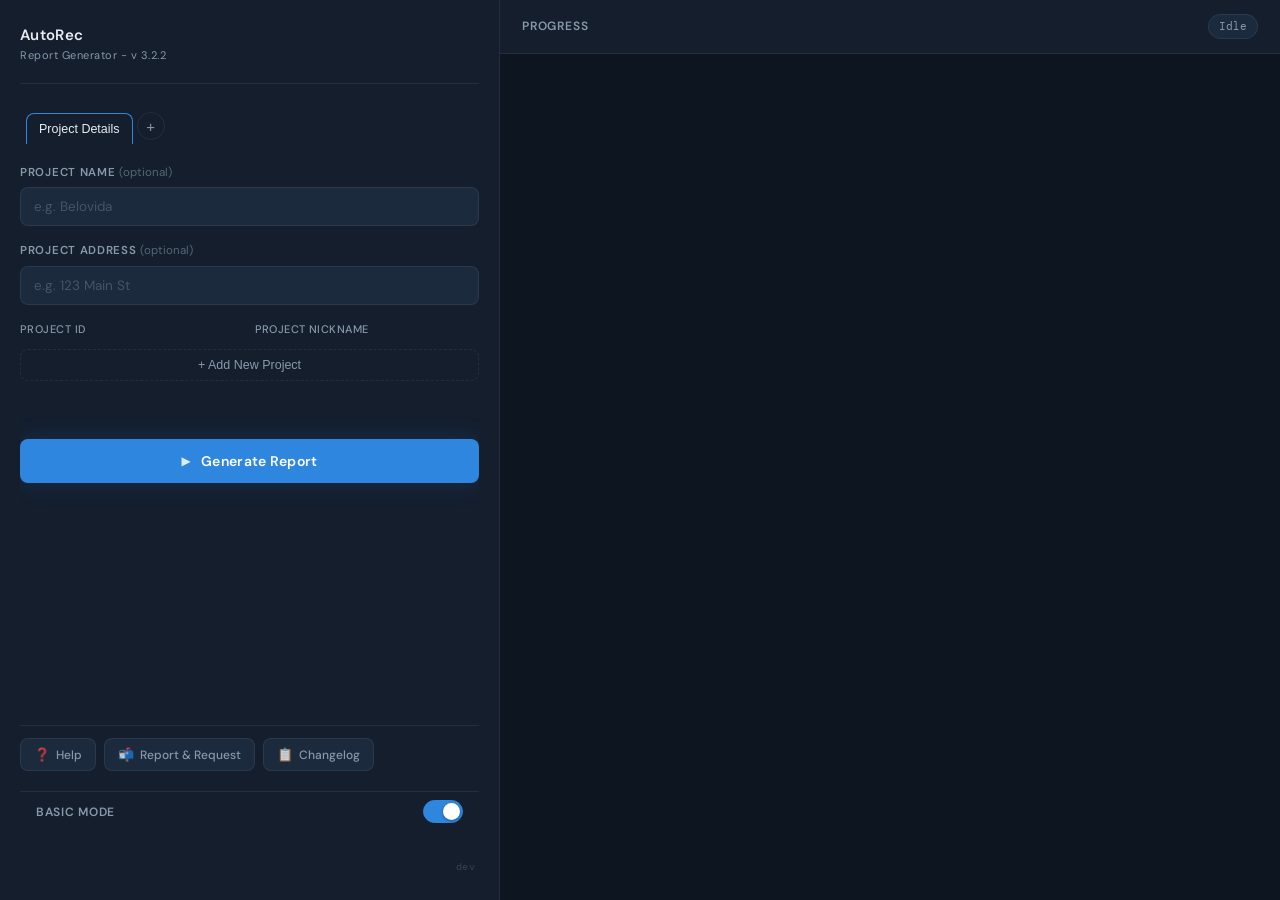
==== commit b16178f1: "Fixing Broken Locations" ====
--- a/web/landing/templates/index.html
+++ b/web/landing/templates/index.html
@@ -3,7 +3,7 @@
 <!DOCTYPE html>
 <html lang="en">
 <head>
-    <title>AutoRec Report Generator v2.5.0</title>
+    <title>AutoRec Report Generator v3.2.2</title>
     <link rel="preconnect" href="https://fonts.googleapis.com">
     <link rel="preconnect" href="https://fonts.gstatic.com" crossorigin>
     <link href="https://fonts.googleapis.com/css2?family=DM+Sans:wght@300;400;500;600&family=DM+Mono:wght@400;500&display=swap" rel="stylesheet">
@@ -505,6 +505,87 @@
             color: var(--text);
             border-color: var(--accent);
         }
+
+        /* ── Outliers sets (project-pairs style, placeholder-only) ── */
+        .outlier-sets-wrap {
+            margin-top: 4px;
+        }
+        .outlier-set-block {
+            display: flex;
+            flex-direction: column;
+            gap: 8px;
+            margin-bottom: 14px;
+            padding-bottom: 14px;
+            border-bottom: 1px dashed var(--border);
+        }
+        .outlier-set-block:last-child {
+            margin-bottom: 8px;
+            padding-bottom: 0;
+            border-bottom: none;
+        }
+        .outlier-set-block .field-input,
+        .outlier-set-block .tag-builder {
+            width: 100%;
+        }
+        .outlier-match-switch {
+            position: relative;
+            display: inline-block;
+            align-self: flex-start;
+            cursor: pointer;
+        }
+        .outlier-match-switch input {
+            opacity: 0;
+            width: 0;
+            height: 0;
+            position: absolute;
+        }
+        .outlier-match-track {
+            position: relative;
+            display: grid;
+            grid-template-columns: 1fr 1fr;
+            width: 88px;
+            height: 28px;
+            background: var(--surface-2);
+            border: 1px solid var(--border);
+            border-radius: 24px;
+            overflow: hidden;
+        }
+        .outlier-match-opt {
+            z-index: 1;
+            display: flex;
+            align-items: center;
+            justify-content: center;
+            font-size: 11px;
+            font-weight: 600;
+            letter-spacing: 0.04em;
+            color: var(--muted);
+            transition: color 0.15s;
+            user-select: none;
+        }
+        .outlier-match-thumb {
+            position: absolute;
+            top: 2px;
+            left: 2px;
+            width: calc(50% - 2px);
+            height: calc(100% - 4px);
+            background: var(--accent);
+            border-radius: 20px;
+            transition: transform 0.2s cubic-bezier(.4,0,.2,1);
+            z-index: 0;
+        }
+        .outlier-match-switch input:not(:checked) ~ .outlier-match-track .outlier-match-or {
+            color: #fff;
+        }
+        .outlier-match-switch input:checked ~ .outlier-match-track .outlier-match-and {
+            color: #fff;
+        }
+        .outlier-match-switch input:checked + .outlier-match-track .outlier-match-thumb {
+            transform: translateX(100%);
+        }
+        .outlier-match-switch input:focus-visible + .outlier-match-track {
+            box-shadow: 0 0 0 3px rgba(46,134,222,0.25);
+        }
+
         .project-checklist {
             display: flex;
             flex-direction: column;
@@ -588,10 +669,9 @@
     <!-- SIDEBAR -->
     <aside class="sidebar wide">
         <div class="brand">
-            <div class="brand-icon">A</div>
             <div class="brand-text">
                 <span class="brand-name">AutoRec</span>
-                <span class="brand-sub">Report Generator - v 3.1.0 (Beta)</span>
+                <span class="brand-sub">Report Generator - v 3.2.2</span>
             </div>
         </div>
 
@@ -945,6 +1025,7 @@
 <script src="scripts/form-state.js"></script>
 <script src="scripts/project-pairs.js"></script>
 <script src="scripts/location-levels.js"></script>
+<script src="scripts/outlier-sets.js"></script>
 <script src="scripts/tab-manager.js"></script>
 <script src="scripts/basic-mode.js"></script>
 <script src="scripts/sidebar-resize.js"></script>
